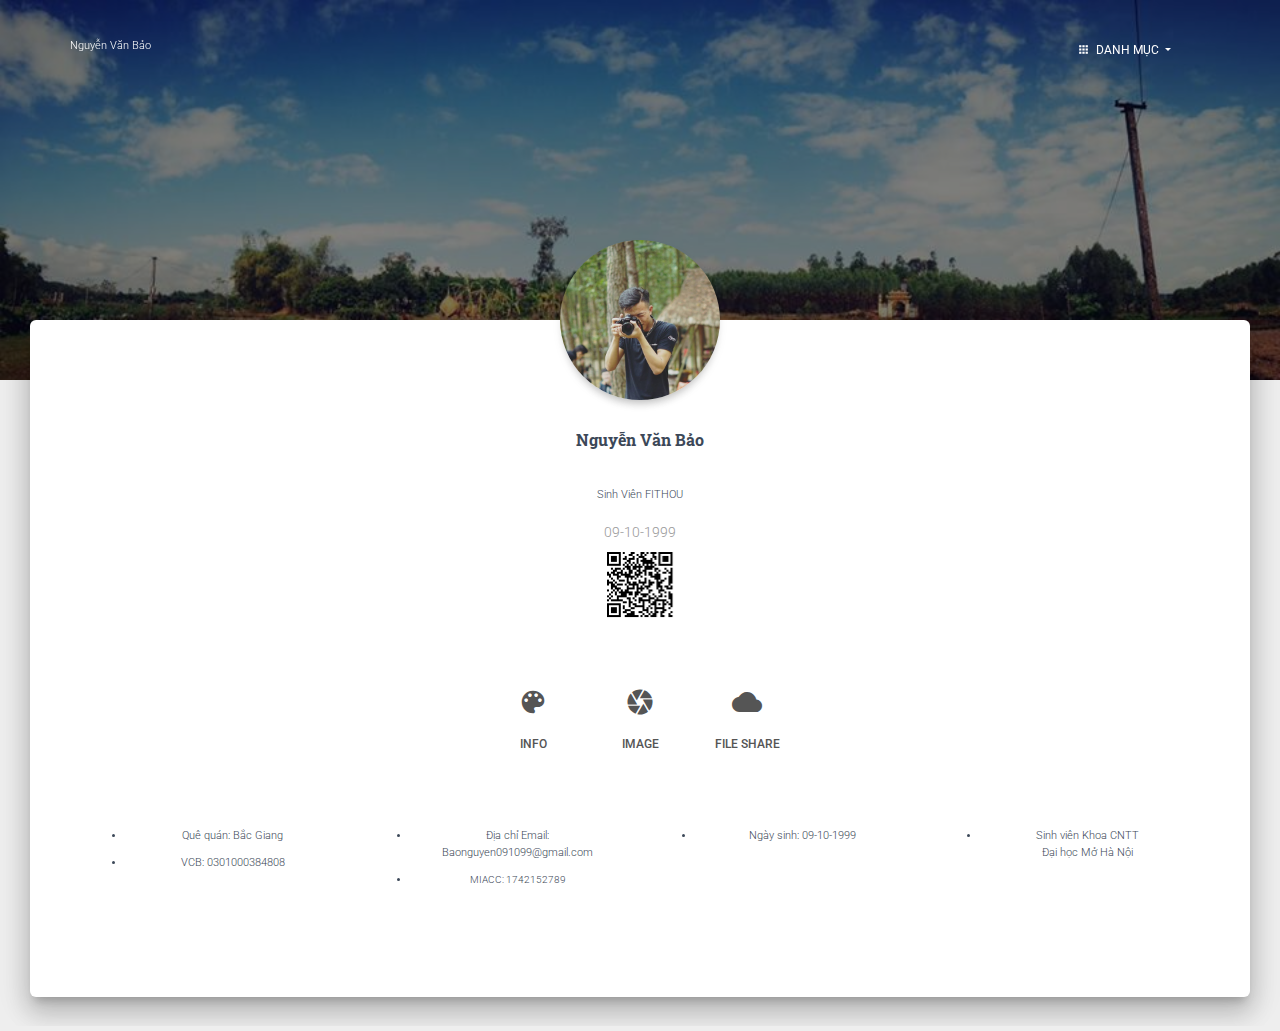
==== index.html @ 92631290 "Update index.html" ====
<!DOCTYPE html>
<html lang="en">
  <head>
    <meta charset="utf-8">
    <title>Bảo-FITHOU</title>
    <meta name="viewport" content="width=device-width, initial-scale=1">
    <link rel="shortcut icon" href="assets/images/avatar1.jpg">
    <link href="assets/css/bootstrap.min.css" rel="stylesheet">
    <link rel="stylesheet" href="assets/style.css">
    <link rel="stylesheet" href="assets/css/animate.css">
      <script src="assets/style.js"></script>
      <script src="assets/js/jquery-2.1.4.min.js"></script>
      <script src="assets/js/bootstrap.min.js"></script>
    <link rel="stylesheet" href="https://fonts.googleapis.com/css?family=Roboto:300,400,500,700|Material+Icons">
    <link href="assets/font-awesome.min.css" rel="stylesheet">
    <link href="assets/freestyle.css" rel="stylesheet">
    <link rel="stylesheet" type="text/css" href="https://fonts.googleapis.com/css?family=Roboto:300,400,500,700|Roboto+Slab:400,700|Material+Icons">
    </head>
    <body class="profile-page">
      <nav class="navbar navbar-color-on-scroll navbar-transparent fixed-top navbar-expand-lg"color-on-scroll="100" id="sectionsNav">
        <div class="container animated fadeInDown">
          <div class="navbar-translate">
            <a class="navbar-brand" href="#">Nguyễn Văn Bảo </a>
            <button class="navbar-toggler" type="button" data-toggle="collapse"
              aria-expanded="false" aria-label="Toggle navigation">
              <span class="navbar-toggler-icon"></span>
              <span class="navbar-toggler-icon"></span>
              <span class="navbar-toggler-icon"></span>
            </button>
          </div>
          <div class="collapse navbar-collapse">
            <ul class="navbar-nav ml-auto">
              <li class="dropdown nav-item">
                <a href="#" class="dropdown-toggle nav-link"
                  data-toggle="dropdown" aria-expanded="false">
                  <i class="material-icons">apps</i> Danh mục
                </a>
                <div class="dropdown-menu dropdown-with-icons">
                  <a href="../index.html" class="dropdown-item">
                    <i class="material-icons">layers</i> Tất cả danh mục
                  </a>
                  <a href="" class="dropdown-item">
                    <i class="material-icons">content_paste</i> Tài liệu
                  </a>
                </div>
              </li>
            </ul>
          </div>
        </div>
      </nav>
      <div class="page-header header-filter" data-parallax="true"
        style="background-image:url('assets/images/background.jpg');"></div>
      <div class="main main-raised animated swing">
        <div class="profile-content">
          <div class="container">
            <div class="row">
              <div class="col-md-6 ml-auto mr-auto">
                <div class="profile">
                  <div class="avatar">
                    <img src="assets/images/avatar1.jpg" alt="Circle Image"
                      class="img-raised rounded-circle img-fluid">
                  </div>
                  <div class="name">
                    <h3 class="title">Nguyễn Văn Bảo</h3>
                    <h4>Sinh Viên FITHOU</h4>
                  </div>
                </div>
              </div>
            </div>
            <div class="description text-center">
              <p>09-10-1999</p>
              <img src="assets/images/qrcode.png" alt="" width="70px">
            </div>
            <div class="row">
              <div class="col-md-6 ml-auto mr-auto">
                <div class="profile-tabs">
                  <ul class="nav nav-pills nav-pills-icons
                    justify-content-center" role="tablist">
                    <li class="nav-item">
                      <a class="nav-link" href="#works" role="tab"
                        data-toggle="tab">
                        <i class="material-icons">palette</i>
                        Info
                      </a>
                    </li>
                    <li class="nav-item">
                      <a class="nav-link" href="#studio" role="tab"
                        data-toggle="tab">
                        <i class="material-icons">camera</i>
                        Image
                      </a>
                    </li>
                    <li class="nav-item">
                      <a class="nav-link" href="#favorite" role="tab"
                        data-toggle="tab">
                        <i class="material-icons">cloud</i>
                        File Share
                      </a>
                    </li>
                  </ul>
                </div>
              </div>
            </div>
            <div class="tab-content tab-space">
              <div class="tab-pane text-center gallery" id="studio">
                <div class="row">
                  <div class="col-md-3 ml-auto">
                    <img src="assets/images/FFC.jpg" class="rounded">
                    <img src="assets/images/FMC.jpg" class="rounded">
                    <img src="assets/images/A5.jpg" class="rounded">
                    <img src="assets/images/nhahieu.jpg" class="rounded">
                    <img src="assets/images/so7.jpg" class="rounded">
                    <img src="assets/images/so8.jpg" class="rounded">
                  </div>
                  <div class="col-md-3 mr-auto">
                    <img src="assets/images/FMCFVC.jpg" class="rounded">
                    <img src="assets/images/FMM.jpg" class="rounded">
                    <img src="assets/images/37922817_692334164432816_6494369818639073280_n.jpg" class="rounded">
                    <img src="assets/images/so2.jpg" class="rounded">
                    <img src="assets/images/so6.jpg" class="rounded">
                  </div>
                  <div class="col-md-3 mr-auto">
                    <img src="assets/images/n.jpg" class="rounded">
                    <img src="assets/images/5t.jpg" class="rounded">
                    <img src="assets/images/sn.jpg" class="rounded">
                    <img src="assets/images/so3.jpg" class="rounded">
                    <img src="assets/images/so5.jpg" class="rounded">
                  </div>
                  <div class="col-md-3 mr-auto">
                    <img src="assets/images/khaigiang.jpg" class="rounded">
                    <img src="assets/images/lop.jpg" class="rounded">
                    <img src="assets/images/clb.jpg" class="rounded">
                    <img src="assets/images/so4.jpg" class="rounded">
                    <img src="assets/images/so9.jpg" class="rounded">
                  </div>
                </div>
              </div>
              <div class="tab-pane active text-center gallery" id="works">
                <div class="row">
                  <div class="col-md-3">
                    <ul>
                      <li><h4>Quê quán: Bắc Giang</h4></li>
                      <li><h4>VCB: 0301000384808</h4></li>
                    </ul>
                  </div>
                  <div class="col-md-3">
                    <ul>
                      <li><h4>Địa chỉ Email: Baonguyen091099@gmail.com</h4></li>
                      <li>MIACC: 1742152789</li>
                    </ul>
                  </div>
                  <div class="col-md-3">
                    <ul>
                      <li><h4>Ngày sinh: 09-10-1999</h4></li>
                    </ul>
                  </div>
                  <div class="col-md-3">
                    <ul>
                      <li><h4>Sinh viên Khoa CNTT
                      <br>
                      Đại học Mở Hà Nội</h4>
                      </li>
                     </ul>
                  </div>
                </div>
              </div>
              <div class="tab-pane text-center gallery" id="favorite">
                <div class="row">
                  <div class="col-md-12">
                      <a href="https://drive.google.com/drive/folders/1rlhCRIYgLv02cWXFnt4zmD1vcJ8z_8kc?usp=sharing" class="btn btn-success"><i class="material-icons">content_paste</i> 
                         File chia sẻ</a>
                     <a href="https://drive.google.com/open?id=1zjI8a69nzgz_MIjpjP9xp2wBo7MCU1Dc" class="btn btn-success"><i class="material-icons">content_paste</i>
                         File Photo</a>
                  </div>
                </div>
              </div>
            </div>
          </div>
        </div>
      </div>
      <footer class="footer text-center">
      </footer>
  </body>
</html>
---- assets/style.css ----
html *{
    -webkit-font-smoothing: antialiased;
}

.h6, h6 {
    font-size: .75rem !important;
    font-weight: 500;
    font-family: Roboto,Helvetica,Arial,sans-serif;
    line-height: 1.5em;
    text-transform: uppercase;
}

.name h6 {
    margin-top: 10px;
    margin-bottom: 10px;
}

.navbar {
    border: 0;
    border-radius: 3px;
    padding: .625rem 0;
    margin-bottom: 20px;
    color: #555;
    background-color: #fff!important;
    box-shadow: 0 4px 18px 0 rgba(0,0,0,.12), 0 7px 10px -5px rgba(0,0,0,.15) !important;
    z-index: 1000 !important;
    transition: all 150ms ease 0s;
    
}

.navbar.navbar-transparent {
    z-index: 1030;
    background-color: transparent!important;
    box-shadow: none !important;
    padding-top: 25px;
    color: #fff;
}

.navbar .navbar-brand {
    position: relative;
    color: inherit;
    height: 50px;
    font-size: 1.125rem;
    line-height: 30px;
    padding: .625rem 0;
    font-weight: 300;
    -webkit-font-smoothing: antialiased;
}

.navbar .navbar-nav .nav-item .nav-link:not(.btn) .material-icons {
    margin-top: -7px;
    top: 3px;
    position: relative;
    margin-right: 3px;
}

.navbar .navbar-nav .nav-item .nav-link .material-icons {
    font-size: 1.25rem;
    max-width: 24px;
    margin-top: -1.1em;
}

.navbar .navbar-nav .nav-item .nav-link .fa, .navbar .navbar-nav .nav-item .nav-link .material-icons {
    font-size: 1.25rem;
    max-width: 24px;
    margin-top: -1.1em;
}

.navbar .navbar-nav .nav-item .nav-link {
    position: relative;
    color: inherit;
    padding: .9375rem;
    font-weight: 400;
    font-size: 12px;
    border-radius: 3px;
    line-height: 20px;
}

a .material-icons {
    vertical-align: middle;
}

.fixed-top {
    position: fixed;
    z-index: 1030;
    left: 0;
    right: 0;
}

.profile-page .page-header {
    height: 380px;
    background-position:center;
}

.page-header {
    height: 100vh;
    background-size: cover;
    margin: 0;
    padding: 0;
    border: 0;
    display: flex;
    align-items: center;
}

.header-filter:after, .header-filter:before {
    position: absolute;
    z-index: 1;
    width: 100%;
    height: 100%;
    display: block;
    left: 0;
    top: 0;
    content: "";
}

.header-filter::before {
    background: rgba(0,0,0,.5);
}

.main-raised {
    margin: -60px 30px 0;
    border-radius: 6px;
    box-shadow: 0 16px 24px 2px rgba(0,0,0,.14), 0 6px 30px 5px rgba(0,0,0,.12), 0 8px 10px -5px rgba(0,0,0,.2);
}

.main {
    background: #FFF;
    position: relative;
    z-index: 3;
}

.profile-page .profile {
    text-align: center;
}

.profile-page .profile img {
    max-width: 160px;
    width: 100%;
    margin: 0 auto;
    -webkit-transform: translate3d(0,-50%,0);
    -moz-transform: translate3d(0,-50%,0);
    -o-transform: translate3d(0,-50%,0);
    -ms-transform: translate3d(0,-50%,0);
    transform: translate3d(0,-50%,0);
}

.img-raised {
    box-shadow: 0 5px 15px -8px rgba(0,0,0,.24), 0 8px 10px -5px rgba(0,0,0,.2);
}

.rounded-circle {
    border-radius: 50%!important;
}

.img-fluid, .img-thumbnail {
    max-width: 100%;
    height: auto;
}

.title {
    margin-top: 30px;
    margin-bottom: 25px;
    min-height: 32px;
    color: #3C4858;
    font-weight: 700;
    font-family: "Roboto Slab","Times New Roman",serif;
}

.profile-page .description {
    margin: 1.071rem auto 0;
    max-width: 600px;
    color: #999;
    font-weight: 300;
}

p {
    font-size: 14px;
    margin: 0 0 10px;
}

.profile-page .profile-tabs {
    margin-top: 4.284rem;
}

.nav-pills, .nav-tabs {
    border: 0;
    border-radius: 3px;
    padding: 0 15px;
}

.nav .nav-item {
    position: relative;
    margin: 0 2px;
}

.nav-pills.nav-pills-icons .nav-item .nav-link {
    border-radius: 4px;
}

.nav-pills .nav-item .nav-link.active {
    color: #fff;
    background-color: #9c27b0;
    box-shadow: 0 5px 20px 0 rgba(0,0,0,.2), 0 13px 24px -11px rgba(156,39,176,.6);
}

.nav-pills .nav-item .nav-link {
    line-height: 24px;
    font-size: 12px;
    font-weight: 500;
    min-width: 100px;
    color: #555;
    transition: all .3s;
    border-radius: 30px;
    padding: 10px 15px;
    text-align: center;
}

.nav-pills .nav-item .nav-link:not(.active):hover {
    background-color: rgba(200,200,200,.2);
}


.nav-pills .nav-item i {
    display: block;
    font-size: 30px;
    padding: 15px 0;
}

.tab-space {
    padding: 20px 0 50px;
}

.profile-page .gallery {
    margin-top: 3.213rem;
    padding-bottom: 50px;
}

.profile-page .gallery img {
    width: 100%;
    margin-bottom: 2.142rem;
}

.profile-page .profile .name{
    margin-top: -80px;
}

img.rounded {
    border-radius: 6px!important;
}

.tab-content>.active {
    display: block;
}

/*buttons*/
.btn {
    position: relative;
    padding: 12px 30px;
    margin: .3125rem 1px;
    font-size: .75rem;
    font-weight: 400;
    line-height: 1.428571;
    text-decoration: none;
    text-transform: uppercase;
    letter-spacing: 0;
    border: 0;
    border-radius: .2rem;
    outline: 0;
    transition: box-shadow .2s cubic-bezier(.4,0,1,1),background-color .2s cubic-bezier(.4,0,.2,1);
    will-change: box-shadow,transform;
}

.btn.btn-just-icon {
    font-size: 20px;
    height: 41px;
    min-width: 41px;
    width: 41px;
    padding: 0;
    overflow: hidden;
    position: relative;
    line-height: 41px;
}

.btn.btn-just-icon fa{
    margin-top: 0;
    position: absolute;
    width: 100%;
    transform: none;
    left: 0;
    top: 0;
    height: 100%;
    line-height: 41px;
    font-size: 20px;
}
.btn.btn-link{
    background-color: transparent;
    color: #999;
}

/* dropdown */




.dropdown-menu {
    position: absolute;
    top: 100%;
    left: 0;
    z-index: 1000;
    float: left;
    min-width: 11rem !important;
    margin: .125rem 0 0;
    font-size: 1rem;
    color: #212529;
    text-align: left;
    background-color: #fff;
    background-clip: padding-box;
    border-radius: .25rem;
    transition: transform .3s cubic-bezier(.4,0,.2,1),opacity .2s cubic-bezier(.4,0,.2,1);
}

.dropdown-menu.show{
    transition: transform .3s cubic-bezier(.4,0,.2,1),opacity .2s cubic-bezier(.4,0,.2,1);
}


.dropdown-menu .dropdown-item:focus, .dropdown-menu .dropdown-item:hover, .dropdown-menu a:active, .dropdown-menu a:focus, .dropdown-menu a:hover {
    box-shadow: 0 4px 20px 0 rgba(0,0,0,.14), 0 7px 10px -5px rgba(156,39,176,.4);
    background-color: #9c27b0;
    color: #FFF;
}
.show .dropdown-toggle:after {
    transform: rotate(180deg);
}

.dropdown-toggle:after {
    will-change: transform;
    transition: transform .15s linear;
}


.dropdown-menu .dropdown-item, .dropdown-menu li>a {
    position: relative;
    width: auto;
    display: flex;
    flex-flow: nowrap;
    align-items: center;
    color: #333;
    font-weight: 400;
    text-decoration: none;
    font-size: .8125rem;
    border-radius: .125rem;
    margin: 0 .3125rem;
    transition: all .15s linear;
    min-width: 7rem;
    padding: 0.625rem 1.25rem;
    min-height: 1rem !important;
    overflow: hidden;
    line-height: 1.428571;
    text-overflow: ellipsis;
    word-wrap: break-word;
}

.dropdown-menu.dropdown-with-icons .dropdown-item {
    padding: .75rem 1.25rem .75rem .75rem;
}

.dropdown-menu.dropdown-with-icons .dropdown-item .material-icons {
    vertical-align: middle;
    font-size: 24px;
    position: relative;
    margin-top: -4px;
    top: 1px;
    margin-right: 12px;
    opacity: .5;
}

/* footer */

footer{
    margin-top: 10px;
    color: #555;
    padding: 25px;
    font-weight: 300;
    
}
.footer p{
    margin-bottom: 0;
    font-size: 14px;
    margin: 0 0 10px;
    font-weight: 300;
}
footer p a{
    color: #555;
    font-weight: 400;
}

footer p a:hover {
    color: #9f26aa;
    text-decoration: none;
}
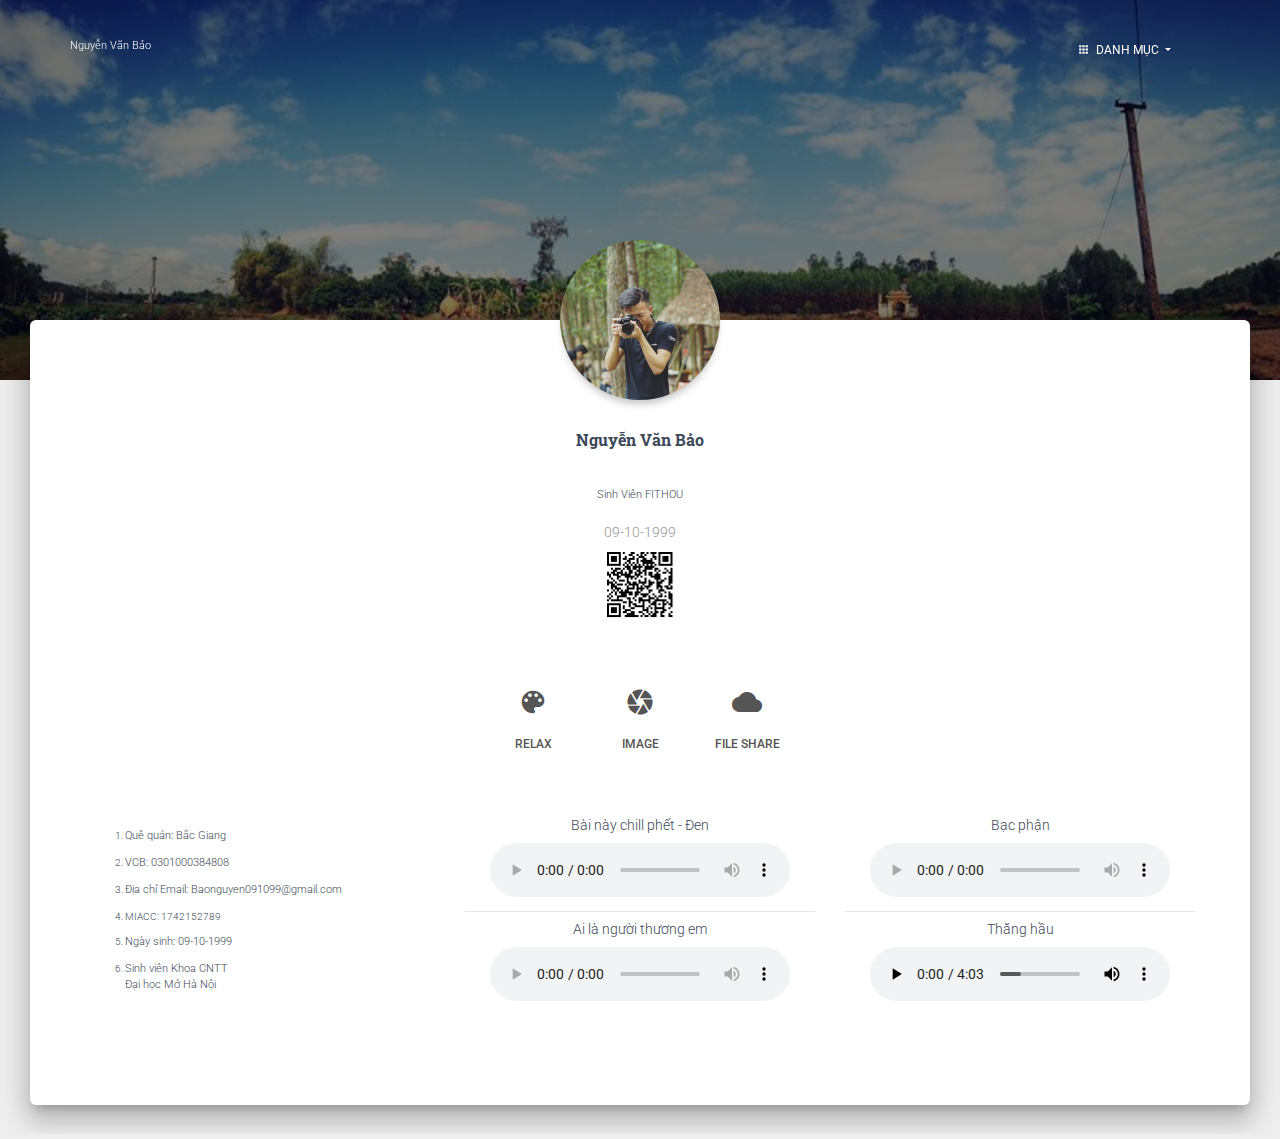
==== commit 77489110: "add music" ====
--- a/index.html
+++ b/index.html
@@ -80,7 +80,7 @@
                       <a class="nav-link" href="#works" role="tab"
                         data-toggle="tab">
                         <i class="material-icons">palette</i>
-                        Info
+                        Relax
                       </a>
                     </li>
                     <li class="nav-item">
@@ -137,40 +137,48 @@
               </div>
               <div class="tab-pane active text-center gallery" id="works">
                 <div class="row">
-                  <div class="col-md-3">
-                    <ul>
+                  <div class="col-md-4">
+                    <ol class="text-left">
                       <li><h4>Quê quán: Bắc Giang</h4></li>
                       <li><h4>VCB: 0301000384808</h4></li>
-                    </ul>
-                  </div>
-                  <div class="col-md-3">
-                    <ul>
                       <li><h4>Địa chỉ Email: Baonguyen091099@gmail.com</h4></li>
                       <li>MIACC: 1742152789</li>
-                    </ul>
+                      <li><h4>Ngày sinh: 09-10-1999</h4></li>
+                      <li><h4>Sinh viên Khoa CNTT<br>Đại học Mở Hà Nội</h4></li>
+                    </ol>
                   </div>
-                  <div class="col-md-3">
-                    <ul>
-                      <li><h4>Ngày sinh: 09-10-1999</h4></li>
-                    </ul>
+                  <div class="col-md-4">
+                        <p> Bài này chill phết - Đen </p>
+                        <audio controls>
+                          <source src="assets/music/bncp.mp3">
+                        </audio>
+                        <hr>
+                       <p> Ai là người thương em </p>
+                        <audio controls>
+                          <source src="assets/music/ailanguoithuongem.mp3">
+                        </audio>
                   </div>
-                  <div class="col-md-3">
-                    <ul>
-                      <li><h4>Sinh viên Khoa CNTT
-                      <br>
-                      Đại học Mở Hà Nội</h4>
-                      </li>
-                     </ul>
+                  <div class="col-md-4">
+                      <p>Bạc phận </p>
+                        <audio controls>
+                          <source src="assets/music/bacphan.mp3">
+                        </audio>
+                        <hr>
+                        <p>Thằng hầu</p>
+                        <audio controls autoplay>
+                        <source src="assets/music/thanghau.mp3">
+                      </audio>
                   </div>
                 </div>
               </div>
               <div class="tab-pane text-center gallery" id="favorite">
                 <div class="row">
                   <div class="col-md-12">
-                      <a href="https://drive.google.com/drive/folders/1rlhCRIYgLv02cWXFnt4zmD1vcJ8z_8kc?usp=sharing" class="btn btn-success"><i class="material-icons">content_paste</i> 
-                         File chia sẻ</a>
-                     <a href="https://drive.google.com/open?id=1zjI8a69nzgz_MIjpjP9xp2wBo7MCU1Dc" class="btn btn-success"><i class="material-icons">content_paste</i>
-                         File Photo</a>
+                      <h3><a href="https://drive.google.com/drive/folders/1rlhCRIYgLv02cWXFnt4zmD1vcJ8z_8kc?usp=sharing" class="btn btn-success"><i class="material-icons">content_paste</i> 
+                        File chia sẻ</a></h3>
+                     <h3><a href="https://drive.google.com/open?id=1zjI8a69nzgz_MIjpjP9xp2wBo7MCU1Dc" class="btn btn-success"><i class="material-icons">content_paste</i>
+                       File Photo</a></h3>
+                      
                   </div>
                 </div>
               </div>
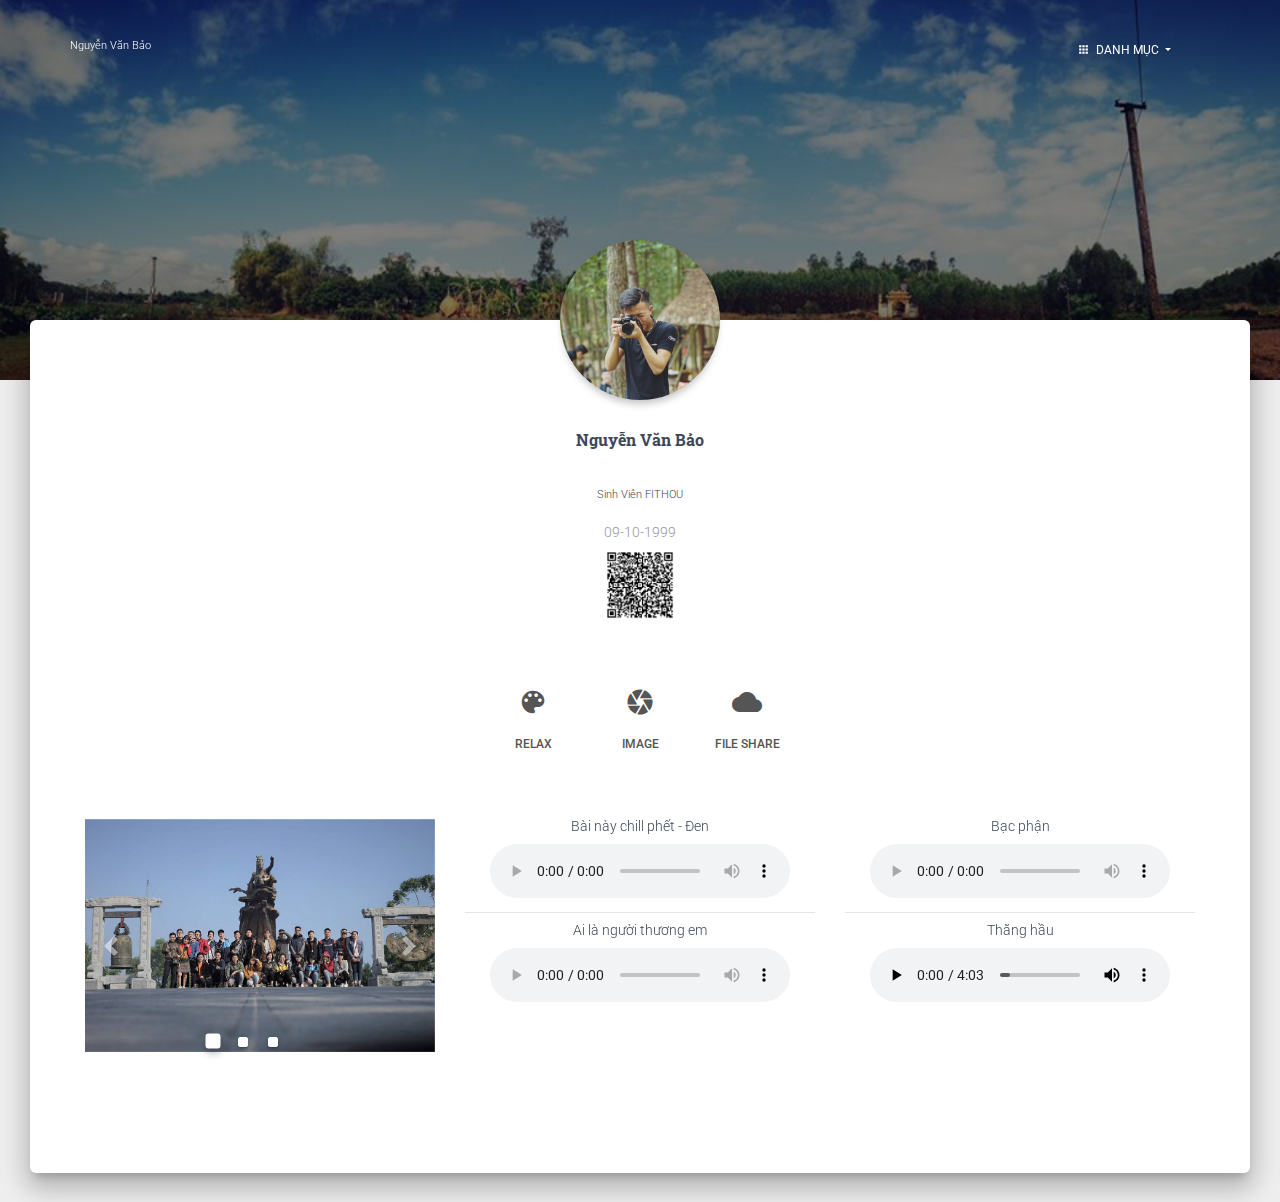
==== commit 5415a381: "add carousel" ====
--- a/index.html
+++ b/index.html
@@ -8,7 +8,7 @@
     <link href="assets/css/bootstrap.min.css" rel="stylesheet">
     <link rel="stylesheet" href="assets/style.css">
     <link rel="stylesheet" href="assets/css/animate.css">
-      <script src="assets/style.js"></script>
+      <script src="assets/style.js"> $('.carousel').carousel()</script>
       <script src="assets/js/jquery-2.1.4.min.js"></script>
       <script src="assets/js/bootstrap.min.js"></script>
     <link rel="stylesheet" href="https://fonts.googleapis.com/css?family=Roboto:300,400,500,700|Material+Icons">
@@ -138,14 +138,32 @@
               <div class="tab-pane active text-center gallery" id="works">
                 <div class="row">
                   <div class="col-md-4">
-                    <ol class="text-left">
-                      <li><h4>Quê quán: Bắc Giang</h4></li>
-                      <li><h4>VCB: 0301000384808</h4></li>
-                      <li><h4>Địa chỉ Email: Baonguyen091099@gmail.com</h4></li>
-                      <li>MIACC: 1742152789</li>
-                      <li><h4>Ngày sinh: 09-10-1999</h4></li>
-                      <li><h4>Sinh viên Khoa CNTT<br>Đại học Mở Hà Nội</h4></li>
-                    </ol>
+                    <div id="carouselExampleIndicators" class="carousel slide" data-ride="carousel">
+                      <ol class="carousel-indicators">
+                        <li data-target="#carouselExampleIndicators" data-slide-to="0" class="active"></li>
+                        <li data-target="#carouselExampleIndicators" data-slide-to="1"></li>
+                        <li data-target="#carouselExampleIndicators" data-slide-to="2"></li>
+                      </ol>
+                      <div class="carousel-inner">
+                        <div class="carousel-item active">
+                          <img src="assets/images/FFC.jpg" class="d-block w-100" alt="...">
+                        </div>
+                        <div class="carousel-item">
+                          <img src="assets/images/FMC.jpg" class="d-block w-100" alt="...">
+                        </div>
+                        <div class="carousel-item">
+                          <img src="assets/images/FMCFVC.jpg" class="d-block w-100" alt="...">
+                        </div>
+                      </div>
+                      <a class="carousel-control-prev" href="#carouselExampleIndicators" role="button" data-slide="prev">
+                        <span class="carousel-control-prev-icon" aria-hidden="true"></span>
+                        <span class="sr-only">Previous</span>
+                      </a>
+                      <a class="carousel-control-next" href="#carouselExampleIndicators" role="button" data-slide="next">
+                        <span class="carousel-control-next-icon" aria-hidden="true"></span>
+                        <span class="sr-only">Next</span>
+                      </a>
+                    </div>
                   </div>
                   <div class="col-md-4">
                         <p> Bài này chill phết - Đen </p>
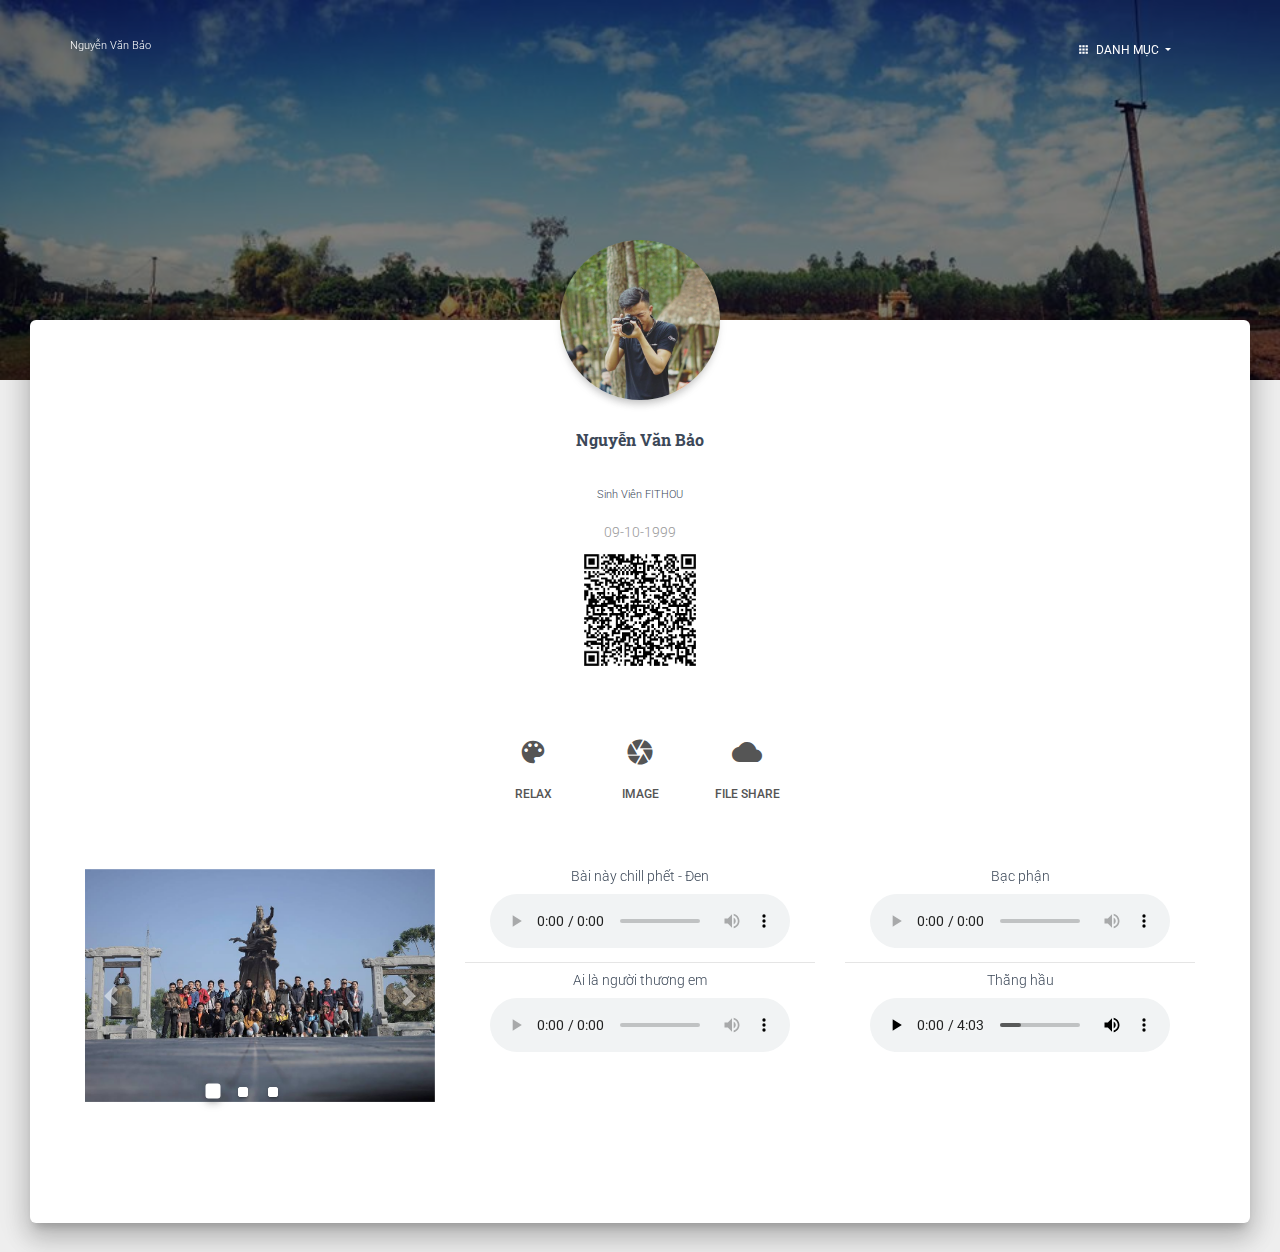
==== commit 0e591c90: "edit qrcode" ====
--- a/index.html
+++ b/index.html
@@ -69,7 +69,7 @@
             </div>
             <div class="description text-center">
               <p>09-10-1999</p>
-              <img src="assets/images/qrcode.png" alt="" width="70px">
+              <img src="assets/images/qrcode.png" alt="" width="120px">
             </div>
             <div class="row">
               <div class="col-md-6 ml-auto mr-auto">
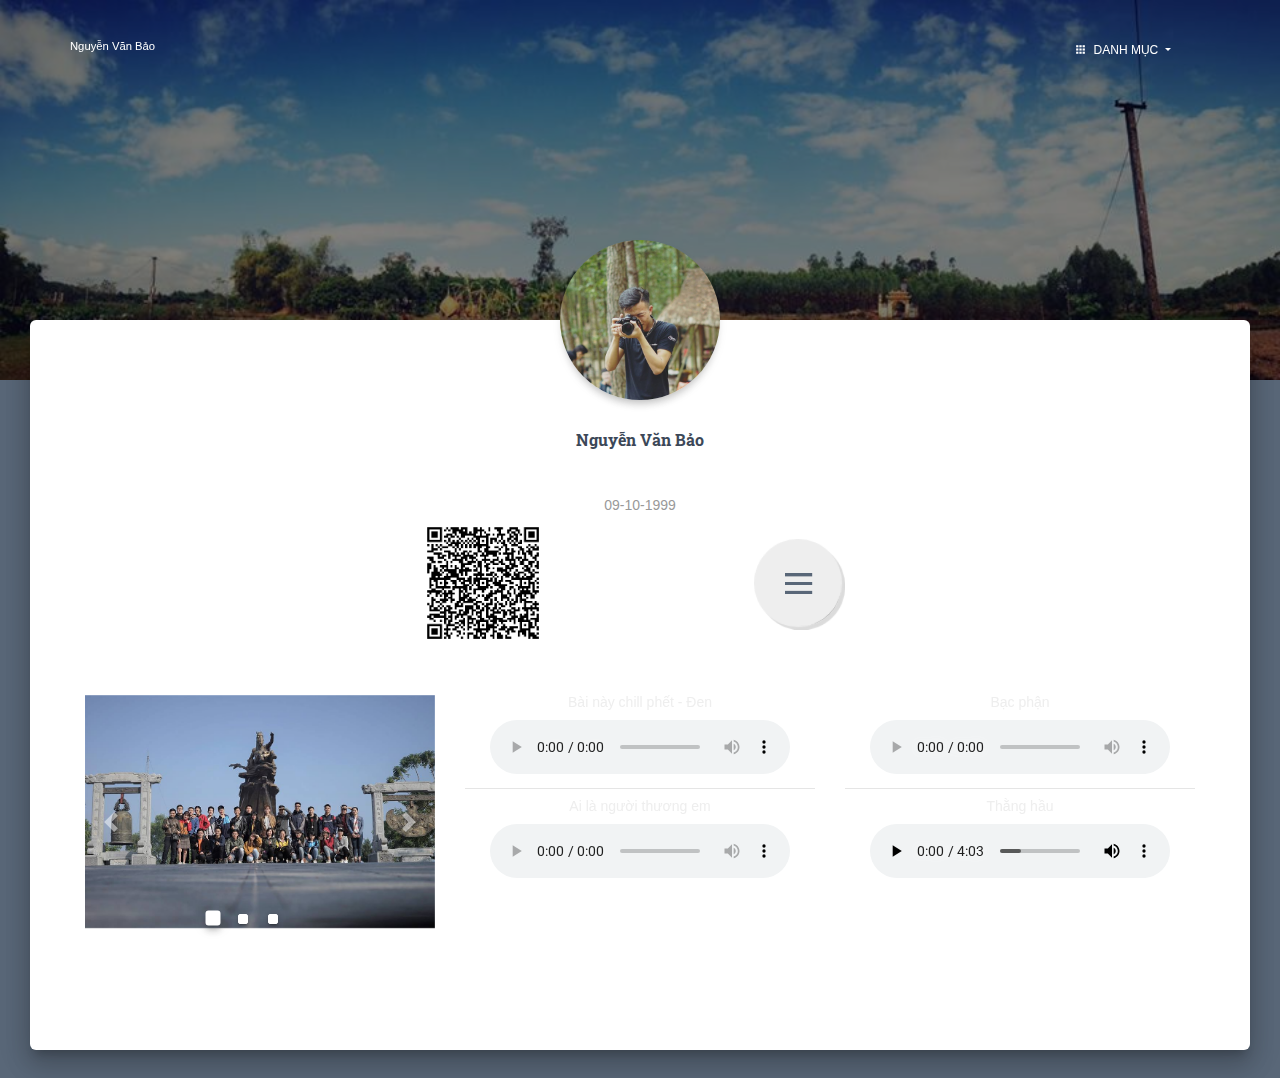
==== commit 480bb305: "edit some function" ====
--- a/index.html
+++ b/index.html
@@ -36,11 +36,17 @@
                   <i class="material-icons">apps</i> Danh mục
                 </a>
                 <div class="dropdown-menu dropdown-with-icons">
-                  <a href="../index.html" class="dropdown-item">
+                  <a href="https://baofithou.github.io/profile/intro.html" class="dropdown-item">
+                    <i class="material-icons">info</i> Giới thiệu
+                  </a>
+                  <a href="https://baofithou.github.io/profile/" class="dropdown-item">
                     <i class="material-icons">layers</i> Tất cả danh mục
                   </a>
                   <a href="" class="dropdown-item">
                     <i class="material-icons">content_paste</i> Tài liệu
+                  </a>
+                  <a href="https://baofithou.github.io/profile/daynight.html" class="dropdown-item">
+                    <i class="material-icons">tag_faces</i> Just For Fun! :v
                   </a>
                 </div>
               </li>
@@ -62,42 +68,28 @@
                   </div>
                   <div class="name">
                     <h3 class="title">Nguyễn Văn Bảo</h3>
-                    <h4>Sinh Viên FITHOU</h4>
                   </div>
                 </div>
               </div>
             </div>
             <div class="description text-center">
               <p>09-10-1999</p>
-              <img src="assets/images/qrcode.png" alt="" width="120px">
-            </div>
-            <div class="row">
-              <div class="col-md-6 ml-auto mr-auto">
-                <div class="profile-tabs">
-                  <ul class="nav nav-pills nav-pills-icons
-                    justify-content-center" role="tablist">
-                    <li class="nav-item">
-                      <a class="nav-link" href="#works" role="tab"
-                        data-toggle="tab">
-                        <i class="material-icons">palette</i>
-                        Relax
-                      </a>
-                    </li>
-                    <li class="nav-item">
-                      <a class="nav-link" href="#studio" role="tab"
-                        data-toggle="tab">
-                        <i class="material-icons">camera</i>
-                        Image
-                      </a>
-                    </li>
-                    <li class="nav-item">
-                      <a class="nav-link" href="#favorite" role="tab"
-                        data-toggle="tab">
-                        <i class="material-icons">cloud</i>
-                        File Share
-                      </a>
-                    </li>
-                  </ul>
+              <div class="row">
+                <div class="col-md-6">
+                  <img src="assets/images/qrcode.png" alt="" width="120px">
+                </div>
+                <div class="col-md-6">
+                    <nav class="menu">
+                        <input type="checkbox" href="#" class="menu-open" name="menu-open" id="menu-open" />
+                        <label class="menu-open-button" for="menu-open">
+                         <span class="lines line-1"></span>
+                         <span class="lines line-2"></span>
+                         <span class="lines line-3"></span>
+                       </label>
+                        <a href="#works" class="menu-item blue" role="tab" data-toggle="tab"><i class="material-icons">account_circle</i></a>
+                        <a href="#studio" class="menu-item green" role="tab" data-toggle="tab"><i class="material-icons">camera</i></a>
+                        <a href="#favorite" class="menu-item red" role="tab" data-toggle="tab"><i class="material-icons">cloud</i></a>
+                     </nav>
                 </div>
               </div>
             </div>
@@ -191,6 +183,7 @@
               </div>
               <div class="tab-pane text-center gallery" id="favorite">
                 <div class="row">
+                  
                   <div class="col-md-12">
                       <h3><a href="https://drive.google.com/drive/folders/1rlhCRIYgLv02cWXFnt4zmD1vcJ8z_8kc?usp=sharing" class="btn btn-success"><i class="material-icons">content_paste</i> 
                         File chia sẻ</a></h3>
@@ -204,7 +197,9 @@
           </div>
         </div>
       </div>
+      
       <footer class="footer text-center">
+         
       </footer>
   </body>
 </html>
--- a/assets/freestyle.css
+++ b/assets/freestyle.css
@@ -18064,4 +18064,318 @@
   }
   
   /*# sourceMappingURL=kit-free.css.map */
-  +  
+
+  body {
+    padding: 0;
+    margin: 0;
+    background: #596778;
+    color: #EEEEEE;
+    text-align: center;
+    font-family: "Lato", sans-serif;
+ }
+ 
+ @media screen and (max-width: 700px) {
+    body {
+       padding: 170px 0 0 0;
+       width: 100%
+    }
+ }
+ 
+ a {
+    color: inherit;
+ }
+ 
+ .menu-item,
+ .menu-open-button {
+    background: #EEEEEE;
+    border-radius: 100%;
+    width: 80px;
+    height: 80px;
+    margin-left: -40px;
+    position: absolute;
+    color: #FFFFFF;
+    text-align: center;
+    line-height: 80px;
+    -webkit-transform: translate3d(0, 0, 0);
+    transform: translate3d(0, 0, 0);
+    -webkit-transition: -webkit-transform ease-out 200ms;
+    transition: -webkit-transform ease-out 200ms;
+    transition: transform ease-out 200ms;
+    transition: transform ease-out 200ms, -webkit-transform ease-out 200ms;
+ }
+ 
+ .menu-open {
+    display: none;
+ }
+ 
+ .lines {
+    width: 25px;
+    height: 3px;
+    background: #596778;
+    display: block;
+    position: absolute;
+    top: 50%;
+    left: 50%;
+    margin-left: -12.5px;
+    margin-top: -1.5px;
+    -webkit-transition: -webkit-transform 200ms;
+    transition: -webkit-transform 200ms;
+    transition: transform 200ms;
+    transition: transform 200ms, -webkit-transform 200ms;
+ }
+ 
+ .line-1 {
+    -webkit-transform: translate3d(0, -8px, 0);
+    transform: translate3d(0, -8px, 0);
+ }
+ 
+ .line-2 {
+    -webkit-transform: translate3d(0, 0, 0);
+    transform: translate3d(0, 0, 0);
+ }
+ 
+ .line-3 {
+    -webkit-transform: translate3d(0, 8px, 0);
+    transform: translate3d(0, 8px, 0);
+ }
+ 
+ .menu-open:checked + .menu-open-button .line-1 {
+    -webkit-transform: translate3d(0, 0, 0) rotate(45deg);
+    transform: translate3d(0, 0, 0) rotate(45deg);
+ }
+ 
+ .menu-open:checked + .menu-open-button .line-2 {
+    -webkit-transform: translate3d(0, 0, 0) scale(0.1, 1);
+    transform: translate3d(0, 0, 0) scale(0.1, 1);
+ }
+ 
+ .menu-open:checked + .menu-open-button .line-3 {
+    -webkit-transform: translate3d(0, 0, 0) rotate(-45deg);
+    transform: translate3d(0, 0, 0) rotate(-45deg);
+ }
+ 
+ .menu {
+    margin: auto;
+    position: absolute;
+    top: 0;
+    bottom: 0;
+    left: 0;
+    right: 0;
+    width: 80px;
+    height: 80px;
+    text-align: center;
+    box-sizing: border-box;
+    font-size: 26px;
+ }
+ 
+ 
+ /* .menu-item {
+    transition: all 0.1s ease 0s;
+ } */
+ 
+ .menu-item:hover {
+    background: #EEEEEE;
+    color: #3290B1;
+ }
+ 
+ .menu-item:nth-child(3) {
+    -webkit-transition-duration: 180ms;
+    transition-duration: 180ms;
+ }
+ 
+ .menu-item:nth-child(4) {
+    -webkit-transition-duration: 180ms;
+    transition-duration: 180ms;
+ }
+ 
+ .menu-item:nth-child(5) {
+    -webkit-transition-duration: 180ms;
+    transition-duration: 180ms;
+ }
+ 
+ .menu-item:nth-child(6) {
+    -webkit-transition-duration: 180ms;
+    transition-duration: 180ms;
+ }
+ 
+ .menu-item:nth-child(7) {
+    -webkit-transition-duration: 180ms;
+    transition-duration: 180ms;
+ }
+ 
+ .menu-item:nth-child(8) {
+    -webkit-transition-duration: 180ms;
+    transition-duration: 180ms;
+ }
+ 
+ .menu-item:nth-child(9) {
+    -webkit-transition-duration: 180ms;
+    transition-duration: 180ms;
+ }
+ 
+ .menu-open-button {
+    z-index: 2;
+    -webkit-transition-timing-function: cubic-bezier(0.175, 0.885, 0.32, 1.275);
+    transition-timing-function: cubic-bezier(0.175, 0.885, 0.32, 1.275);
+    -webkit-transition-duration: 400ms;
+    transition-duration: 400ms;
+    -webkit-transform: scale(1.1, 1.1) translate3d(0, 0, 0);
+    transform: scale(1.1, 1.1) translate3d(0, 0, 0);
+    cursor: pointer;
+    box-shadow: 3px 3px 0 0 rgba(0, 0, 0, 0.14);
+ }
+ 
+ .menu-open-button:hover {
+    -webkit-transform: scale(1.2, 1.2) translate3d(0, 0, 0);
+    transform: scale(1.2, 1.2) translate3d(0, 0, 0);
+ }
+ 
+ .menu-open:checked + .menu-open-button {
+    -webkit-transition-timing-function: linear;
+    transition-timing-function: linear;
+    -webkit-transition-duration: 200ms;
+    transition-duration: 200ms;
+    -webkit-transform: scale(0.8, 0.8) translate3d(0, 0, 0);
+    transform: scale(0.8, 0.8) translate3d(0, 0, 0);
+ }
+ 
+ .menu-open:checked ~ .menu-item {
+    -webkit-transition-timing-function: cubic-bezier(0.935, 0, 0.34, 1.33);
+    transition-timing-function: cubic-bezier(0.935, 0, 0.34, 1.33);
+ }
+ 
+ .menu-open:checked ~ .menu-item:nth-child(3) {
+    transition-duration: 180ms;
+    -webkit-transition-duration: 180ms;
+    -webkit-transform: translate3d(0.08361px, -104.99997px, 0);
+    transform: translate3d(0.08361px, -104.99997px, 0);
+ }
+ 
+ .menu-open:checked ~ .menu-item:nth-child(4) {
+    transition-duration: 280ms;
+    -webkit-transition-duration: 280ms;
+    -webkit-transform: translate3d(90.9466px, -52.47586px, 0);
+    transform: translate3d(90.9466px, -52.47586px, 0);
+ }
+ 
+ .menu-open:checked ~ .menu-item:nth-child(5) {
+    transition-duration: 380ms;
+    -webkit-transition-duration: 380ms;
+    -webkit-transform: translate3d(90.9466px, 52.47586px, 0);
+    transform: translate3d(90.9466px, 52.47586px, 0);
+ }
+ 
+ .menu-open:checked ~ .menu-item:nth-child(6) {
+    transition-duration: 480ms;
+    -webkit-transition-duration: 480ms;
+    -webkit-transform: translate3d(0.08361px, 104.99997px, 0);
+    transform: translate3d(0.08361px, 104.99997px, 0);
+ }
+ 
+ .menu-open:checked ~ .menu-item:nth-child(7) {
+    transition-duration: 580ms;
+    -webkit-transition-duration: 580ms;
+    -webkit-transform: translate3d(-90.86291px, 52.62064px, 0);
+    transform: translate3d(-90.86291px, 52.62064px, 0);
+ }
+ 
+ .menu-open:checked ~ .menu-item:nth-child(8) {
+    transition-duration: 680ms;
+    -webkit-transition-duration: 680ms;
+    -webkit-transform: translate3d(-91.03006px, -52.33095px, 0);
+    transform: translate3d(-91.03006px, -52.33095px, 0);
+ }
+ 
+ .menu-open:checked ~ .menu-item:nth-child(9) {
+    transition-duration: 780ms;
+    -webkit-transition-duration: 780ms;
+    -webkit-transform: translate3d(-0.25084px, -104.9997px, 0);
+    transform: translate3d(-0.25084px, -104.9997px, 0);
+ }
+ 
+ .blue {
+    background-color: #669AE1;
+    box-shadow: 3px 3px 0 0 rgba(0, 0, 0, 0.14);
+    text-shadow: 1px 1px 0 rgba(0, 0, 0, 0.12);
+ }
+ 
+ .blue:hover {
+    color: #669AE1;
+    text-shadow: none;
+ }
+ 
+ .green {
+    background-color: #70CC72;
+    box-shadow: 3px 3px 0 0 rgba(0, 0, 0, 0.14);
+    text-shadow: 1px 1px 0 rgba(0, 0, 0, 0.12);
+ }
+ 
+ .green:hover {
+    color: #70CC72;
+    text-shadow: none;
+ }
+ 
+ .red {
+    background-color: #FE4365;
+    box-shadow: 3px 3px 0 0 rgba(0, 0, 0, 0.14);
+    text-shadow: 1px 1px 0 rgba(0, 0, 0, 0.12);
+ }
+ 
+ .red:hover {
+    color: #FE4365;
+    text-shadow: none;
+ }
+ 
+ .purple {
+    background-color: #C49CDE;
+    box-shadow: 3px 3px 0 0 rgba(0, 0, 0, 0.14);
+    text-shadow: 1px 1px 0 rgba(0, 0, 0, 0.12);
+ }
+ 
+ .purple:hover {
+    color: #C49CDE;
+    text-shadow: none;
+ }
+ 
+ .orange {
+    background-color: #FC913A;
+    box-shadow: 3px 3px 0 0 rgba(0, 0, 0, 0.14);
+    text-shadow: 1px 1px 0 rgba(0, 0, 0, 0.12);
+ }
+ 
+ .orange:hover {
+    color: #FC913A;
+    text-shadow: none;
+ }
+ 
+ .lightblue {
+    background-color: #62C2E4;
+    box-shadow: 3px 3px 0 0 rgba(0, 0, 0, 0.14);
+    text-shadow: 1px 1px 0 rgba(0, 0, 0, 0.12);
+ }
+ 
+ .lightblue:hover {
+    color: #62C2E4;
+    text-shadow: none;
+ }
+ 
+ .credit {
+    margin: 24px 20px 120px 0;
+    text-align: right;
+    color: #EEEEEE;
+ }
+ 
+ .credit a {
+    padding: 8px 0;
+    color: #C49CDE;
+    text-decoration: none;
+    transition: all 0.3s ease 0s;
+ }
+ 
+ .credit a:hover {
+    text-decoration: underline;
+ }
+
+ /* kkkkkkkkkkkkkkkkkkkkkkkkkkkkkk */
+
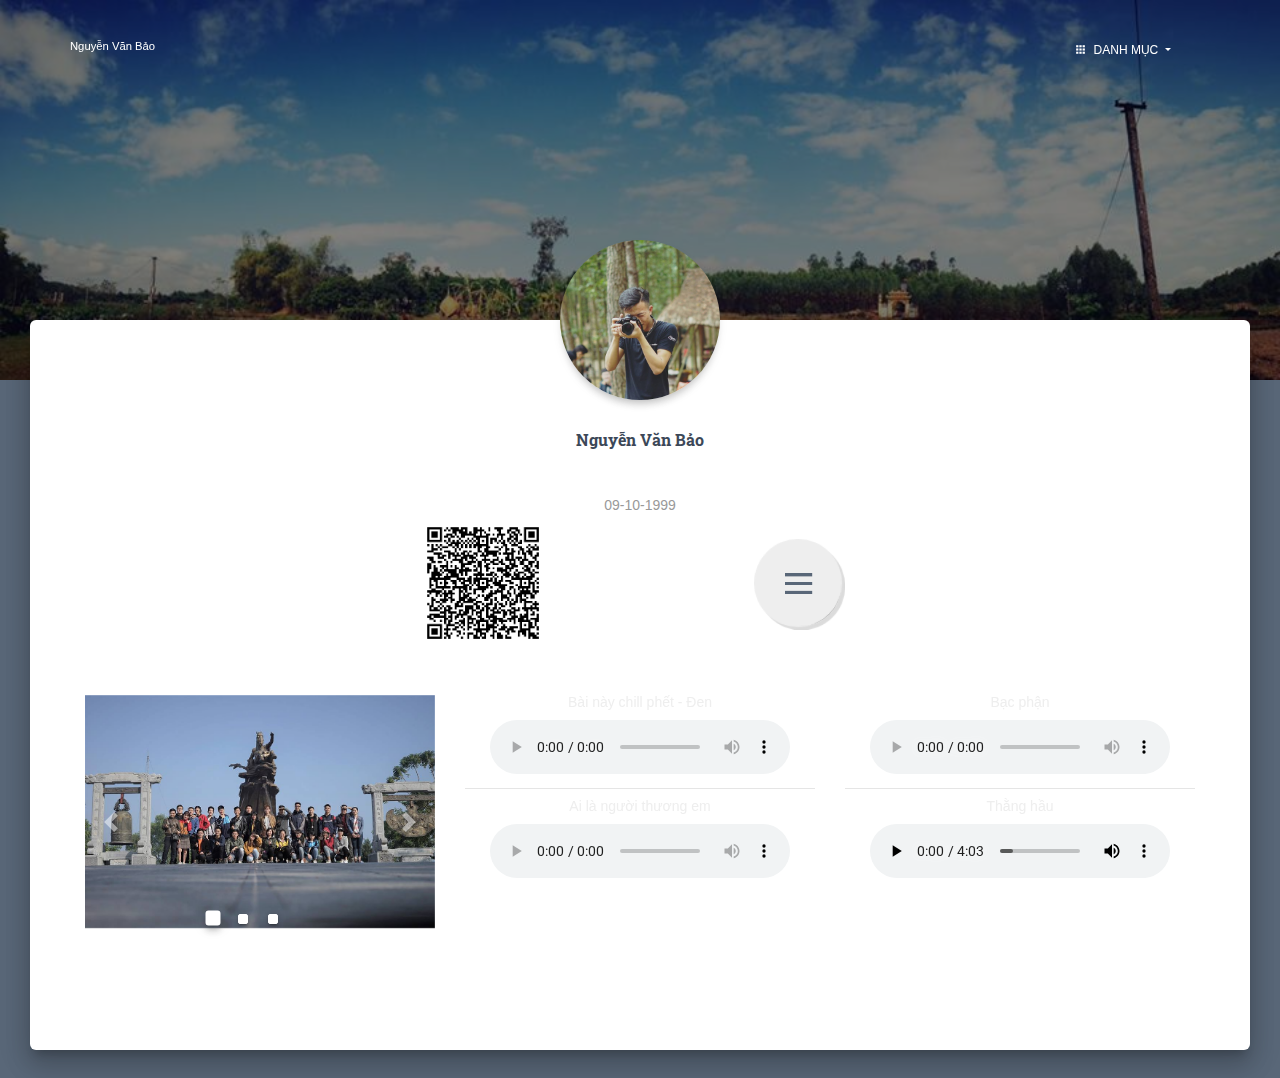
==== commit b22c6dc9: "Update index.html" ====
--- a/index.html
+++ b/index.html
@@ -159,7 +159,7 @@
                   </div>
                   <div class="col-md-4">
                         <p> Bài này chill phết - Đen </p>
-                        <audio controls>
+                        <audio controls autoplay>
                           <source src="assets/music/bncp.mp3">
                         </audio>
                         <hr>
@@ -175,7 +175,7 @@
                         </audio>
                         <hr>
                         <p>Thằng hầu</p>
-                        <audio controls autoplay>
+                        <audio controls>
                         <source src="assets/music/thanghau.mp3">
                       </audio>
                   </div>
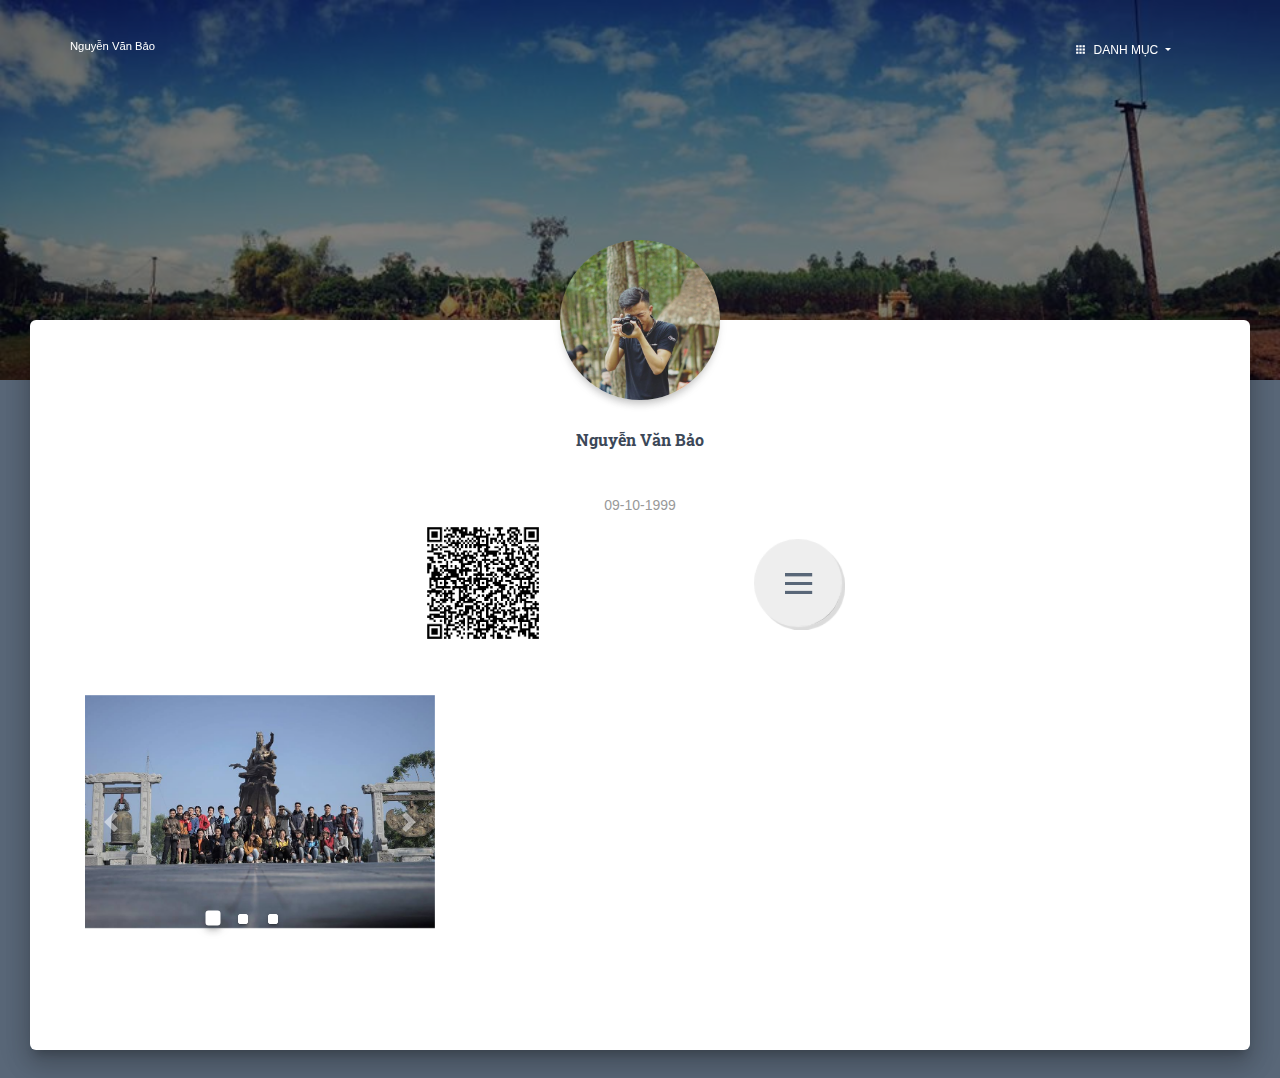
==== commit b88e0201: "Update index.html" ====
--- a/index.html
+++ b/index.html
@@ -157,28 +157,7 @@
                       </a>
                     </div>
                   </div>
-                  <div class="col-md-4">
-                        <p> Bài này chill phết - Đen </p>
-                        <audio controls autoplay>
-                          <source src="assets/music/bncp.mp3">
-                        </audio>
-                        <hr>
-                       <p> Ai là người thương em </p>
-                        <audio controls>
-                          <source src="assets/music/ailanguoithuongem.mp3">
-                        </audio>
-                  </div>
-                  <div class="col-md-4">
-                      <p>Bạc phận </p>
-                        <audio controls>
-                          <source src="assets/music/bacphan.mp3">
-                        </audio>
-                        <hr>
-                        <p>Thằng hầu</p>
-                        <audio controls>
-                        <source src="assets/music/thanghau.mp3">
-                      </audio>
-                  </div>
+                 
                 </div>
               </div>
               <div class="tab-pane text-center gallery" id="favorite">
